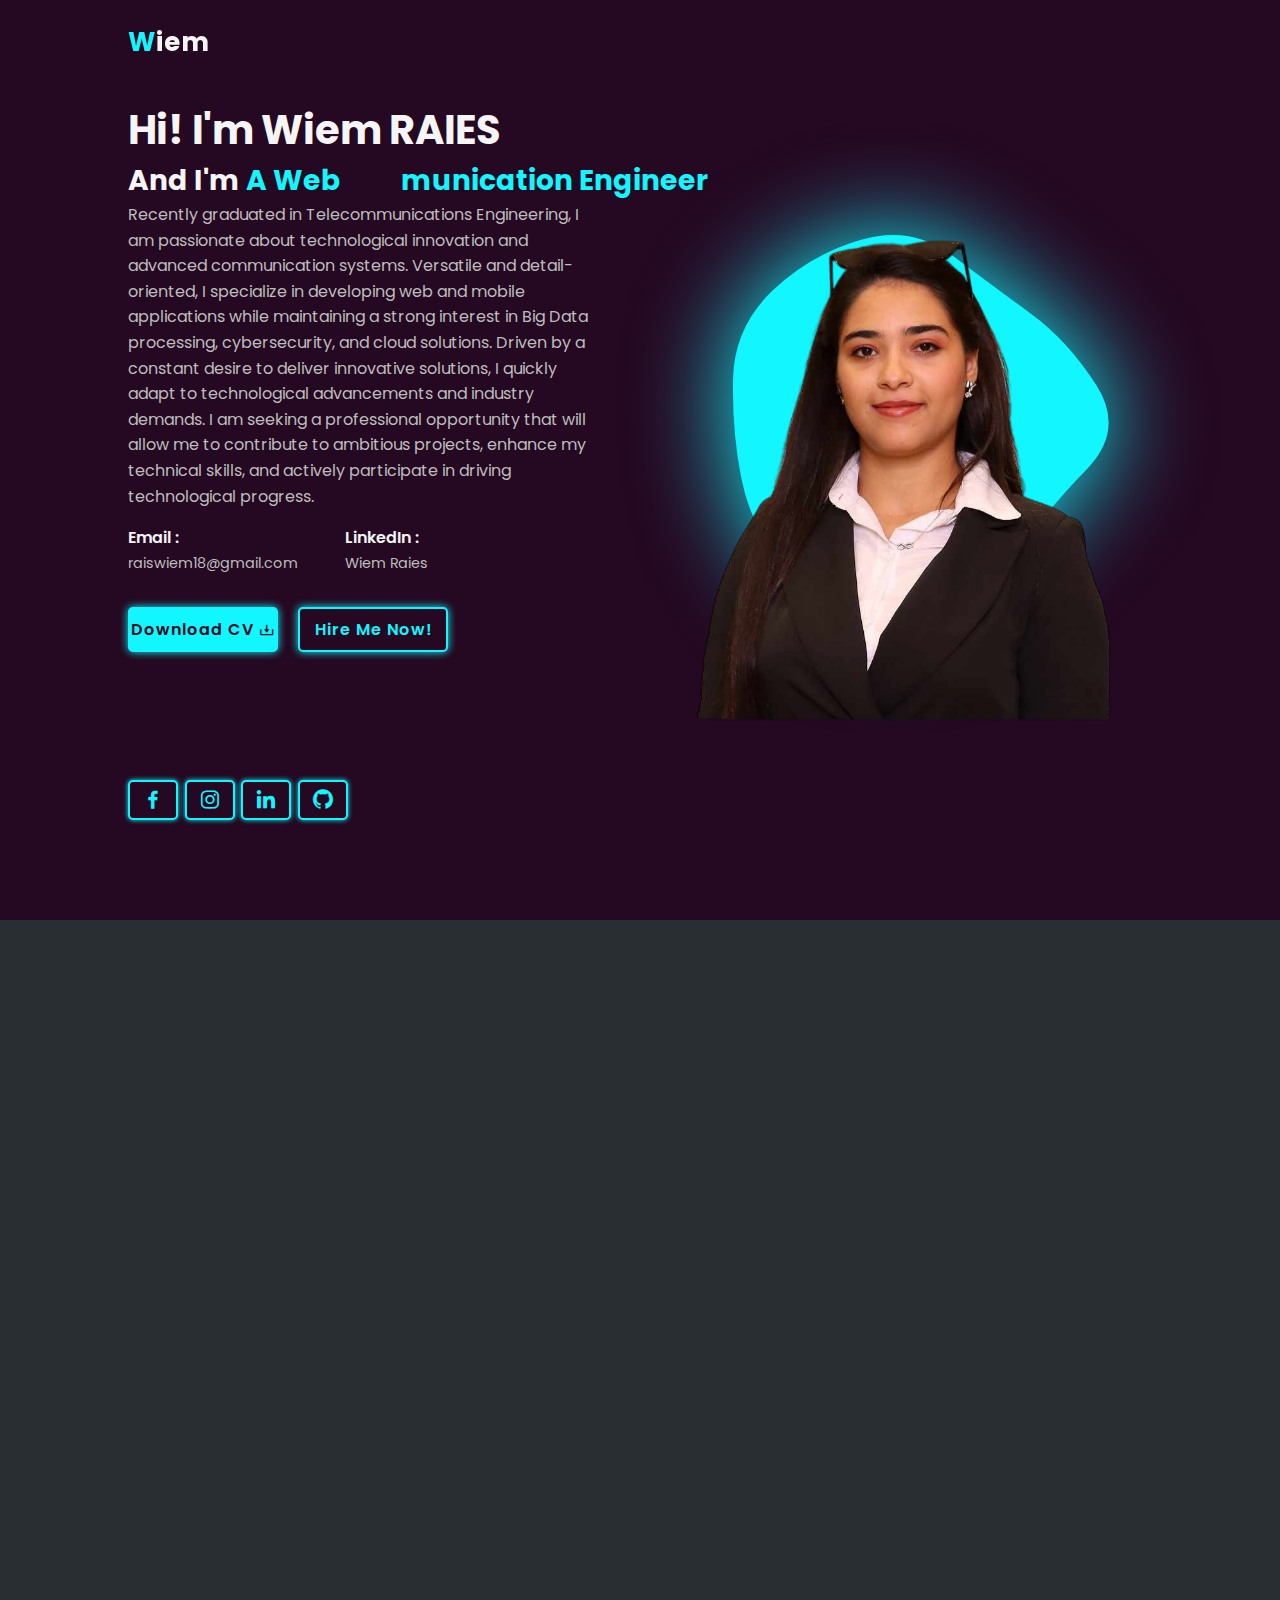
==== index.html @ c6feb65a "first commit" ====
<!DOCTYPE html>
<html lang="en">
  <head>
    <meta charset="UTF-8" />
    <meta http-equiv="X-UA-Compatible" content="IE=edge" />
    <meta name="viewport" content="width=device-width, initial-scale=1.0" />
    <title>Pars Coder || Portfolio Website</title>
    <link rel="stylesheet" href="style.css" />
    <link
      href="https://unpkg.com/boxicons@2.1.4/css/boxicons.min.css"
      rel="stylesheet"
    />
  </head>
  <body>
    <!--header site-->
    <header>
      <div class="logo"><span>W</span>iem</div>
      <ul class="navlist">
        <li><a href="#home" style="--i: 1">Home</a></li>
        <li><a href="#about" style="--i: 2">About Me</a></li>
        <li><a href="#certifications" style="--i: 3">Certifications</a></li>
        <li><a href="#skills" style="--i: 4">Skills</a></li>
        <li><a href="#portfolio" style="--i: 5">Projects</a></li>
        <li><a href="#contact" style="--i: 6">Contact Me</a></li>
      </ul>
      <div id="menu-icon" class="bx bx-menu"></div>
    </header>
    <!--home section ------------------------------------------------------->
    <section id="home" class="home">
      <div class="home-content scroll-scale">
        <h1>Hi! I'm Wiem RAIES</h1>
        <div class="change-text">
          <h3>And I'm</h3>
          <h3>
            <span class="word">A&nbsp Telecommunication &nbsp Engineer</span>
            <span class="word">A&nbsp Web &nbsp Developper</span>
            <span class="word">An&nbsp Android &nbsp Developper</span>
            <span class="word">A &nbspNetwork &nbsp Engineer</span>
          </h3>
        </div>
        <p>
          Recently graduated in Telecommunications Engineering, I am passionate
          about technological innovation and advanced communication systems.
          Versatile and detail-oriented, I specialize in developing web and
          mobile applications while maintaining a strong interest in Big Data
          processing, cybersecurity, and cloud solutions. Driven by a constant
          desire to deliver innovative solutions, I quickly adapt to
          technological advancements and industry demands. I am seeking a
          professional opportunity that will allow me to contribute to ambitious
          projects, enhance my technical skills, and actively participate in
          driving technological progress.
        </p>
        <div class="info-box">
          <div class="email-info">
            <h5>Email :</h5>
            <span>raiswiem18@gmail.com</span>
          </div>
          <div class="linkedin-info">
            <h5>LinkedIn :</h5>
            <span
              ><a
                href="https://www.linkedin.com/in/wiem-raies-06b662262/"
                target="_blank"
                >Wiem Raies</a
              ></span
            >
          </div>
        </div>
        <div class="btn-box">
          <a href="img/resume.pdf" target="_blank" class="btn">Download CV&nbsp;<i class='bx bx-download'></i></a>
          <a href="mailto:raiswiem18@gmail.com" class="btn">Hire Me Now!</a>
        </div>

        <div class="social-icons">
          <a href="https://www.facebook.com/wafa.raies.5" target="_blank"><i class="bx bxl-facebook"></i></a>
          <a href="https://www.instagram.com/wiem_raies/" target="_blank"><i class="bx bxl-instagram"></i></a>
          <a href="https://www.linkedin.com/in/wiem-raies-06b662262/" target="_blank"><i class="bx bxl-linkedin"></i
          ></a>
          <a href="https://github.com/wiemraies" target="_blank" title="Visitez mon GitHub">
            <i class="bx bxl-github"></i>
          </a>
          
        </div>
      </div>
      <div class="home-image scroll-scale">
        <div class="img-box">
          <img src="img/wiem2.png" alt="" />
        </div>
        <div class="liquid-shape">
          <svg
            viewBox="0 0 500 500"
            xmlns="http://www.w3.org/2000/svg"
            xmlns:xlink="http://www.w3.org/1999/xlink"
            width="100%"
            id="blobSvg"
          >
            <path fill="#12f7ff">
              <animate
                attributeName="d"
                dur="20000ms"
                repeatCount="indefinite"
                values="M428,289.5Q388,329,363,365.5Q338,402,294,429Q250,456,197,444.5Q144,433,116,388.5Q88,344,77,297Q66,250,64.5,196Q63,142,103,103.5Q143,65,196.5,44Q250,23,294,60Q338,97,379.5,124Q421,151,444.5,200.5Q468,250,428,289.5Z;

                         M441.5,294Q402,338,375,378.5Q348,419,299,436.5Q250,454,197,444Q144,434,105,395Q66,356,60,303Q54,250,61.5,197.5Q69,145,108,108.5Q147,72,198.5,70Q250,68,290,89.5Q330,111,360.5,140Q391,169,436,209.5Q481,250,441.5,294Z;

                         M424.5,302Q430,354,393.5,394.5Q357,435,303.5,434.5Q250,434,207.5,415.5Q165,397,119,374.5Q73,352,40.5,301Q8,250,28.5,192Q49,134,104,113.5Q159,93,204.5,94Q250,95,294.5,95.5Q339,96,401.5,111.5Q464,127,441.5,188.5Q419,250,424.5,302Z;

                         M460.5,312Q465,374,398.5,383Q332,392,291,405.5Q250,419,192,435Q134,451,108,399Q82,347,66,298.5Q50,250,47,190.5Q44,131,95.5,101Q147,71,198.5,42Q250,13,295,53.5Q340,94,376.5,125Q413,156,434.5,203Q456,250,460.5,312Z;

                         M447,300Q423,350,385.5,385Q348,420,299,455.5Q250,491,201,455.5Q152,420,113,385.5Q74,351,51.5,300.5Q29,250,56,201.5Q83,153,129,136.5Q175,120,212.5,104Q250,88,306,72Q362,56,389.5,104.5Q417,153,444,201.5Q471,250,447,300Z;

                         M447,300Q423,350,396,403Q369,456,309.5,473Q250,490,198,459.5Q146,429,116,386.5Q86,344,69.5,297Q53,250,47.5,190Q42,130,98,107Q154,84,202,76Q250,68,303,67.5Q356,67,376,116.5Q396,166,433.5,208Q471,250,447,300Z;

                         M434.5,292Q396,334,375,382.5Q354,431,302,444.5Q250,458,188.5,460.5Q127,463,117,397.5Q107,332,83,291Q59,250,88.5,212Q118,174,144.5,144Q171,114,210.5,101.5Q250,89,309,67.5Q368,46,413.5,87.5Q459,129,466,189.5Q473,250,434.5,292Z;

                         M464,306Q444,362,396,390.5Q348,419,299,417Q250,415,189.5,437.5Q129,460,86.5,414.5Q44,369,65,309.5Q86,250,83,201Q80,152,121.5,125.5Q163,99,206.5,95.5Q250,92,301,82.5Q352,73,404,102Q456,131,470,190.5Q484,250,464,306Z;
 

                         M428,289.5Q388,329,363,365.5Q338,402,294,429Q250,456,197,444.5Q144,433,116,388.5Q88,344,77,297Q66,250,64.5,196Q63,142,103,103.5Q143,65,196.5,44Q250,23,294,60Q338,97,379.5,124Q421,151,444.5,200.5Q468,250,428,289.5Z;
                        "
              ></animate>
            </path>
          </svg>
        </div>

        <div class="liquid-shape">
          <svg
            viewBox="0 0 500 500"
            xmlns="http://www.w3.org/2000/svg"
            xmlns:xlink="http://www.w3.org/1999/xlink"
            width="100%"
            id="blobSvg"
          >
            <path fill="#12f7ff">
              <animate
                attributeName="d"
                dur="20000ms"
                repeatCount="indefinite"
                values="M428,289.5Q388,329,363,365.5Q338,402,294,429Q250,456,197,444.5Q144,433,116,388.5Q88,344,77,297Q66,250,64.5,196Q63,142,103,103.5Q143,65,196.5,44Q250,23,294,60Q338,97,379.5,124Q421,151,444.5,200.5Q468,250,428,289.5Z;

                         M441.5,294Q402,338,375,378.5Q348,419,299,436.5Q250,454,197,444Q144,434,105,395Q66,356,60,303Q54,250,61.5,197.5Q69,145,108,108.5Q147,72,198.5,70Q250,68,290,89.5Q330,111,360.5,140Q391,169,436,209.5Q481,250,441.5,294Z;

                         M424.5,302Q430,354,393.5,394.5Q357,435,303.5,434.5Q250,434,207.5,415.5Q165,397,119,374.5Q73,352,40.5,301Q8,250,28.5,192Q49,134,104,113.5Q159,93,204.5,94Q250,95,294.5,95.5Q339,96,401.5,111.5Q464,127,441.5,188.5Q419,250,424.5,302Z;

                         M460.5,312Q465,374,398.5,383Q332,392,291,405.5Q250,419,192,435Q134,451,108,399Q82,347,66,298.5Q50,250,47,190.5Q44,131,95.5,101Q147,71,198.5,42Q250,13,295,53.5Q340,94,376.5,125Q413,156,434.5,203Q456,250,460.5,312Z;

                         M447,300Q423,350,385.5,385Q348,420,299,455.5Q250,491,201,455.5Q152,420,113,385.5Q74,351,51.5,300.5Q29,250,56,201.5Q83,153,129,136.5Q175,120,212.5,104Q250,88,306,72Q362,56,389.5,104.5Q417,153,444,201.5Q471,250,447,300Z;

                         M447,300Q423,350,396,403Q369,456,309.5,473Q250,490,198,459.5Q146,429,116,386.5Q86,344,69.5,297Q53,250,47.5,190Q42,130,98,107Q154,84,202,76Q250,68,303,67.5Q356,67,376,116.5Q396,166,433.5,208Q471,250,447,300Z;

                         M434.5,292Q396,334,375,382.5Q354,431,302,444.5Q250,458,188.5,460.5Q127,463,117,397.5Q107,332,83,291Q59,250,88.5,212Q118,174,144.5,144Q171,114,210.5,101.5Q250,89,309,67.5Q368,46,413.5,87.5Q459,129,466,189.5Q473,250,434.5,292Z;

                         M464,306Q444,362,396,390.5Q348,419,299,417Q250,415,189.5,437.5Q129,460,86.5,414.5Q44,369,65,309.5Q86,250,83,201Q80,152,121.5,125.5Q163,99,206.5,95.5Q250,92,301,82.5Q352,73,404,102Q456,131,470,190.5Q484,250,464,306Z;
 

                         M428,289.5Q388,329,363,365.5Q338,402,294,429Q250,456,197,444.5Q144,433,116,388.5Q88,344,77,297Q66,250,64.5,196Q63,142,103,103.5Q143,65,196.5,44Q250,23,294,60Q338,97,379.5,124Q421,151,444.5,200.5Q468,250,428,289.5Z;
                        "
              ></animate>
            </path>
          </svg>
        </div>
      </div>
    </section>

    <!--about me section --------------------------------------------------------------------------------------------------------------------------------------------------------->
    <section id="about" class="about">
      <div class="img-about scroll-scale">
        <img src="img/wiwi1.png" />
        <div class="info-about1">
          <span>5</span>
          <p>Years of Education</p>
        </div>
        <div class="info-about2">
          <span>4</span>
          <p>Project Complete</p>
        </div>
        <div class="info-about3">
          <span>4</span>
          <p>Internships</p>
        </div>
      </div>
      <div class="about-content scroll-scale">
        <span>Let me introduce myself</span>
        <h2>About Me</h2>
        <h3>A Story Of Good</h3>
        <p>
            I graduated with the highest honors, a reflection of my unwavering commitment, resilience, and determination to overcome challenges. Every obstacle along the way has been an opportunity to grow stronger and push beyond my limits. I firmly believe that failures are not the end but the beginning of success—each failure teaches me something valuable and paves the way forward. Inspired by Soichiro Honda’s philosophy, I embrace setbacks as stepping stones to greater achievements, knowing that learning to fail is an essential part of learning to succeed.

            For me, nothing is impossible. With effort, focus, and perseverance, any challenge can be overcome. I approach every situation with a mindset of continuous learning, never settling for "I don't know" or "I can't." Instead, I seize every opportunity to master new tools and technologies, turning hard work into meaningful progress. Success, to me, is the result of unwavering dedication and the courage to keep moving forward.
        </p>
       
      </div>
    </section>
    <!--services section--------------------------------------------------------------------------------------------------------------------------------------------------------->
        <section id="certifications" class="services">
          <div class="main-text scroll-scale">
              <span>What I Have Earned</span>
              <h2>My Certifications</h2>
          </div>
          <div class="section-services scroll-bottom">
              <!-- Badge 1 -->
              <div class="service-box">
                <h3>Azure Fundamentals Certification</h3>
                <div data-iframe-width="150" data-iframe-height="270" data-share-badge-id="22de9ac3-10bc-4578-92ba-cdc9b7814b3c" data-share-badge-host="https://www.credly.com"></div>
                <div class="btn-box service-btn">
                  <a href="https://www.credly.com/badges/22de9ac3-10bc-4578-92ba-cdc9b7814b3c" target="_blank" class="btn">View Badge</a>
                </div>
              </div>
            
              <!-- Badge 2 -->
              <div class="service-box">
                <h3>Azure AI Fundamentals Certification </h3>
                <div data-iframe-width="150" data-iframe-height="270" data-share-badge-id="ca63d900-40e5-4c49-856b-96e737a09b0c" data-share-badge-host="https://www.credly.com"></div>
                <div class="btn-box service-btn">
                  <a href="https://www.credly.com/badges/ca63d900-40e5-4c49-856b-96e737a09b0c" target="_blank" class="btn">View Badge</a>
                </div>
              </div>
            
              <!-- Badge 3 -->
              <div class="service-box">
                <h3>Azure Data Fundamentals Certification</h3>
                <div data-iframe-width="150" data-iframe-height="270" data-share-badge-id="55c4f37c-9c66-4fa6-a937-0f17bbb0f55c" data-share-badge-host="https://www.credly.com"></div>
                <div class="btn-box service-btn">
                  <a href="https://www.credly.com/badges/55c4f37c-9c66-4fa6-a937-0f17bbb0f55c" target="_blank" class="btn">View Badge</a>
                </div>
              </div>
            
              <!-- Badge 4 -->
              <div class="service-box">
                <h3>DevNet Associate Certification</h3>
                <div data-iframe-width="150" data-iframe-height="270" data-share-badge-id="2e9d5932-2f75-4a6f-bd14-d27a5b949b58" data-share-badge-host="https://www.credly.com"></div>
                <div class="btn-box service-btn">
                  <a href="https://www.credly.com/badges/2e9d5932-2f75-4a6f-bd14-d27a5b949b58" target="_blank" class="btn">View Badge</a>
                </div>
              </div>
            
              <!-- Badge 5 -->
              <div class="service-box">
                <h3>CCNA: Introduction To Networks Certification </h3>
                <div data-iframe-width="150" data-iframe-height="270" data-share-badge-id="d628acae-570e-4325-a9f1-e485c5550756" data-share-badge-host="https://www.credly.com"></div>
                <div class="btn-box service-btn">
                  <a href="https://www.credly.com/badges/d628acae-570e-4325-a9f1-e485c5550756" target="_blank" class="btn">View Badge</a>
                </div>
              </div>
            </div>
            <!-- Script for Credly Badges -->
            <script type="text/javascript" async src="//cdn.credly.com/assets/utilities/embed.js"></script>
  
          </div>
      </section>
    




    <!--skill section-------------------------------------------------------------------------------------------------------------------------------------------------------->
    <section id="skills" class="skills">
      <div class="main-text scroll-scale">
        <span>Technical And Professional</span>
        <h2>Skills</h2>
      </div>
      <div class="skill-main">
        <div class="skill-left scroll-scale">
          <h3>Technical Skills</h3>

          <div class="skill-bar">
            <div class="info">
              <p>HTML</p>
              <p>73%</p>
            </div>
            <div class="bar">
              <span class="html"></span>
            </div>
          </div>

          <div class="skill-bar">
            <div class="info">
              <p>CSS</p>
              <p>70%</p>
            </div>
            <div class="bar">
              <span class="css"></span>
            </div>
          </div>

          <div class="skill-bar">
            <div class="info">
              <p>JavaScript</p>
              <p>69%</p>
            </div>
            <div class="bar">
              <span class="javascript"></span>
            </div>
          </div>

          <div class="skill-bar">
            <div class="info">
              <p>PHP</p>
              <p>72%</p>
            </div>
            <div class="bar">
              <span class="php"></span>
            </div>
          </div>

          <div class="skill-bar">
            <div class="info">
              <p>Java</p>
              <p>80%</p>
            </div>
            <div class="bar">
              <span class="java"></span>
            </div>
          </div>

          <div class="skill-bar">
            <div class="info">
              <p>JEE</p>
              <p>60%</p>
            </div>
            <div class="bar">
              <span class="jee"></span>
            </div>
          </div>


          <div class="skill-bar">
            <div class="info">
              <p>Python</p>
              <p>65%</p>
            </div>
            <div class="bar">
              <span class="python"></span>
            </div>
          </div>

          <div class="skill-bar">
            <div class="info">
              <p>Angular</p>
              <p>85%</p>
            </div>
            <div class="bar">
              <span class="angular"></span>
            </div>
          </div>

         

          <div class="skill-bar">
            <div class="info">
              <p>SpringBoot</p>
              <p>66%</p>
            </div>
            <div class="bar">
              <span class="springboot"></span>
            </div>
          </div>

          <div class="skill-bar">
            <div class="info">
              <p>NodeJs</p>
              <p>40%</p>
            </div>
            <div class="bar">
              <span class="nodejs"></span>
            </div>
          </div>

          <div class="skill-bar">
            <div class="info">
              <p>SQL</p>
              <p>90%</p>
            </div>
            <div class="bar">
              <span class="sql"></span>
            </div>
          </div>

          <div class="skill-bar">
            <div class="info">
              <p>UML</p>
              <p>75%</p>
            </div>
            <div class="bar">
              <span class="uml"></span>
            </div>
          </div>

          <div class="skill-bar">
            <div class="info">
              <p>Docker</p>
              <p>45%</p>
            </div>
            <div class="bar">
              <span class="docker"></span>
            </div>
          </div>

          <div class="skill-bar">
            <div class="info">
              <p>Git/Github</p>
              <p>75%</p>
            </div>
            <div class="bar">
              <span class="git"></span>
            </div>
          </div>

          <div class="skill-bar">
            <div class="info">
              <p>Linux</p>
              <p>65%</p>
            </div>
            <div class="bar">
              <span class="linux"></span>
            </div>
          </div>
        </div>

        <div class="skill-right scroll-scale">
          <h3>Professional Skills</h3>
          <div class="professional">
            <div class="box">
              <div class="circle" data-dots="80" data-percent="90"></div>
              <div class="text">
                <big>90%</big>
                <small>Team Work</small>
              </div>
            </div>

            <div class="box">
              <div class="circle" data-dots="80" data-percent="85"></div>
              <div class="text">
                <big>85%</big>
                <small>Creativity</small>
              </div>
            </div>

            <div class="box">
              <div class="circle" data-dots="80" data-percent="80"></div>
              <div class="text">
                <big>80%</big>
                <small>Communication</small>
              </div>
            </div>

            <div class="box">
              <div class="circle" data-dots="80" data-percent="90"></div>
              <div class="text">
                <big>70%</big>
                <small>Project Management</small>
              </div>
            </div>

            <div class="box">
              <div class="circle" data-dots="80" data-percent="80"></div>
              <div class="text">
                <big>85%</big>
                <small>Proactivity</small>
              </div>
            </div>

            <div class="box">
              <div class="circle" data-dots="80" data-percent="80"></div>
              <div class="text">
                <big>90%</big>
                <small>Curiosity</small>
              </div>
            </div>

            <div class="box">
              <div class="circle" data-dots="80" data-percent="80"></div>
              <div class="text">
                <big>70%</big>
                <small>Flexibility</small>
              </div>
            </div>

            <div class="box">
              <div class="circle" data-dots="80" data-percent="80"></div>
              <div class="text">
                <big>80%</big>
                <small>Resilience</small>
              </div>
            </div>
          </div>
        </div>
      </div>
    </section>

    <!--portfolio section---------------------------------------------------------------------------------------------------------------------------------------------->
    <section id="portfolio" class="portfolio">
      <div class="main-text scroll-scale">
        <span>What I Will Do For You</span>
        <h2>Latest projects</h2>
      </div>

      <div class="container">
        <div class="filter-buttons scroll-scale">
          <button class="button" data-filter="all">All</button>
          <button class="button" data-filter=".product">Web App</button>
          <button class="button" data-filter=".inter">Android App</button>
        </div>

        <div class="portfolio-gallery scroll-bottom">
          <div class="port-box mix product">
            <div class="port-image">
              <img src="img/1.jpg" alt="" />
            </div>
            <div class="port-content">
              <h3>Initiation Internship</h3>
              <p>
                My first summer internship focused on learning the basics of the Angular framework.
              </p>
              <a href="#" class="view-video" data-video="img/stagdinitiation.mp4" ><i class="bx bx-link-external"></i></a>
              
            </div>
          </div>

          <div class="port-box mix product">
            <div class="port-image">
              <img src="img/2.jpg" alt="" />
            </div>
            <div class="port-content">
              <h3>End-of-Year Project</h3>
              <p>
                Design and development of an e-learning application using both Angular and SpringBoot frameworks.
              </p>
              <a href="#" class="view-video" data-video="img/e-learning1.mp4" ><i class="bx bx-link-external"></i></a>
            </div>
          </div>

          <div class="port-box mix product">
            <div class="port-image">
              <img src="img/3.jpg" alt="" />
            </div>
            <div class="port-content">
              <h3>Advanced Internship</h3>
              <p>
                Design and development of a stock management application using both Angular and SpringBoot frameworks.
              </p>
              <a href="#" class="view-video" data-video="img/gestion de stock.mp4" ><i class="bx bx-link-external"></i></a>
            </div>
          </div>

          <div class="port-box mix inter">
            <div class="port-image">
              <img src="img/4.jpg" alt="" />
            </div>
            <div class="port-content">
              <h3>Final Project</h3>
              <p>
                Design and development of a centimeter-level GNSS geolocation application for micromobility.
              </p>
              <a href="#" class="view-video" data-video="img/geomicromob.mp4" ><i class="bx bx-link-external"></i></a>
            </div>
          </div>

         <!-- <div class="port-box mix inter">
            <div class="port-image">
              <img src="img/5.jpg" alt="" />
            </div>
            <div class="port-content">
              <h3>Web Design</h3>
              <p>
                Lorem ipsum dolor sit amet consectetur adipisicing elit. Esse,
                architecto labore quisquam eveniet blanditiis accusamus cum
                voluptatum recusandae provident.
              </p>
              <a href="#"><i class="bx bx-link-external"></i></a>
            </div>
          </div>

          <div class="port-box mix web">
            <div class="port-image">
              <img src="img/6.jpg" alt="" />
            </div>
            <div class="port-content">
              <h3>Web Design</h3>
              <p>
                Lorem ipsum dolor sit amet consectetur adipisicing elit. Esse,
                architecto labore quisquam eveniet blanditiis accusamus cum
                voluptatum recusandae provident.
              </p>
              <a href="#"><i class="bx bx-link-external"></i></a>
            </div>
          </div>-->
        </div>
       
      </div>
    </section>
    <!-- Modal for Video Capture -->
<div id="modal" class="modal">
  <div class="modal-content">
    <video id="modal-video" autoplay muted controls>
      <source src="" type="video/mp4">
      Votre navigateur ne supporte pas la lecture vidéo.
    </video>
    <span id="close-modal" class="close">&times;</span>
  </div>
</div>

<!-- Styles for Modal -->
<style>
  .modal {
    display: none;
    position: fixed;
    z-index: 1;
    left: 0;
    top: 0;
    width: 100%;
    height: 100%;
    background-color: rgba(0, 0, 0, 0.6);
    justify-content: center;
    align-items: center;
  }

  .modal-content {
    background-color: black;
    padding: 20px;
    border-radius: 8px;
    text-align: center;
    position: relative;
    max-width: 90%;
  }

  #modal-video {
    max-width: 100%;
    max-height: 80vh;
  }

  .close {
    position: absolute;
    top: 10px;
    right: 10px;
    font-size: 24px;
    cursor: pointer;
  }
</style>

<!-- JavaScript for Modal Interaction -->
<script>
  const videoLinks = document.querySelectorAll('.view-video');
  const modal = document.getElementById('modal');
  const modalVideo = document.getElementById('modal-video');
  const closeModal = document.getElementById('close-modal');

  videoLinks.forEach(link => {
    link.addEventListener('click', function (e) {
      e.preventDefault();
      const videoUrl = this.dataset.video;
      modalVideo.src = videoUrl;
      modal.style.display = 'flex';
    });
  });

  closeModal.addEventListener('click', function () {
    modal.style.display = 'none';
    modalVideo.pause(); // Pause video when modal closes
    modalVideo.src = ''; // Reset video source
  });

  window.addEventListener('click', function (e) {
    if (e.target === modal) {
      modal.style.display = 'none';
      modalVideo.pause();
      modalVideo.src = '';
    }
  });
</script>

    <!--contact section---------------------------------------------------------------------------------------------------------------------------------------------->
    <section id="contact" class="contact">
      <div class="main-text scroll-scale">
        <span>Ask Me Question</span>
        <h2>Contact Me</h2>
        <form id="contact-form" action="https://formsubmit.co/raiswiem18@gmail.com" method="POST">
          <input type="hidden" name="_next" value="https://wiemraies.github.io/thank_you.html">
          <input type="text" name="name" placeholder="Your Name" required />
          <input type="email" name="email" placeholder="Your Email" required />
          <textarea name="message" cols="30" rows="10" placeholder="Your Message" required></textarea>
          <div class="btn-box formBtn">
            <button type="submit" class="btn">Send Message</button>
          </div>
        </form>
      </div>
    </section>
    <!--footer website-------------------------------------------------------------------------------------------------------------------------------------------->
    <footer>
      <p class="scroll-scale">
        Copyright &copy; 2025 by Wiem Raies || All Right Reserved.
      </p>
      <a href="#home"><i class="bx bx-up-arrow-alt"></i></a>
    </footer>

    <script src="mixitup.min.js"></script>
    <script src="script.js"></script>
  </body>
</html>
---- style.css ----
@import url("https://fonts.googleapis.com/css2?family=Poppins:wght@100;200;300;400;500;600;700;800;900&display=swap");
* {
  padding: 0;
  margin: 0;
  box-sizing: border-box;
  list-style: none;
  scroll-behavior: smooth;
  text-decoration: none;
}
:root {
  --text-color: #f5f5f5;
  --hover-color: #12f7ff;
  --bg-color: #250821;
  --secon-bg-color: #292e33;
  --big-font: 2.5rem;
  --norma-font: 2rem;
  --normal-font: 1rem;
  --neon-box-shadow: 0 0 0.5rem #12f7ff;
  --h2-font: 3rem;
  --font-neon-text-shadow: 0 0 10px rgba(18, 247, 255, 0.3),
    0 0 20px rgba(18, 247, 255, 0.3), 0 0 30px rgba(18, 247, 255, 0.3),
    0 0 40px rgba(18, 247, 255, 0.3), 0 0 70px rgba(18, 247, 255, 0.3),
    0 0 80px rgba(18, 247, 255, 0.3), 0 0 100px rgba(18, 247, 255, 0.3),
    0 0 150px rgba(18, 247, 255, 0.3);
}
::-webkit-scrollbar {
  height: 0;
  width: 0.5rem;
}
::-webkit-scrollbar-track {
  background: var(--secon-bg-color);
}
::-webkit-scrollbar-thumb {
  background: var(--hover-color);
  border-radius: 5rem;
}

body {
  font-family: "Poppins", sans-serif;
  background-color: var(--bg-color);
  color: var(--text-color);
}
header {
  position: fixed;
  top: 0;
  left: 0;
  z-index: 1000;
  border-bottom: 1px solid transparent;
  display: flex;
  align-items: center;
  justify-content: space-between;
  width: 100%;
  padding: 20px 10%;
}

header.sticky {
  background: var(--bg-color);
  border-bottom: 1px solid var(--secon-bg-color);
  padding: 12px 10%;
}

.logo {
  font-size: 26px;
  font-weight: 700;
  letter-spacing: 1px;
}
span {
  color: var(--hover-color);
}
.navlist {
  display: flex;
}
.navlist a {
  display: inline-block;
  color: var(--text-color);
  font-weight: 500;
  padding: 10px 20px;
  animation: slideAnimation 1s ease forwards;
  animation-delay: calc(.3s * var(--i));
  opacity: 0;
}
.navlist a:hover {
  color: var(--hover-color);
  text-shadow: 0 0 10px rgba(18, 247, 255, 0.6),
    0 0 20px rgba(18, 247, 255, 0.6), 0 0 30px rgba(18, 247, 255, 0.6),
    0 0 40px rgba(18, 247, 255, 0.6), 0 0 70px rgba(18, 247, 255, 0.6),
    0 0 80px rgba(18, 247, 255, 0.6), 0 0 100px rgba(18, 247, 255, 0.6),
    0 0 150px rgba(18, 247, 255, 0.6);
}
.navlist a.active {
  color: var(--hover-color);
}

#menu-icon {
  font-size: 1.8rem;
  z-index: 10001;
  cursor: pointer;
  margin-left: 25px;
  background: var(--hover-color);
  border-radius: 3px;
  color: var(--secon-bg-color);
  display: none;
}
section {
  padding: 100px 10%;
}
.home {
  min-height: 100vh;
  height: 100%;
  display: grid;
  grid-template-columns: repeat(2, 1fr);
  align-items: center;
  grid-gap: 4em;
}
.home-content {
  max-width: 600px;
}
.home-content h1 {
  font-size: var(--big-font);
  font-weight: 700;
}
.change-text {
  font-size: 1.5rem;
  font-weight: 600;
}
.change-text h3 {
  display: inline-flex;
  margin: 0;
  vertical-align: top;
}
.change-text h3 .word {
  position: absolute;
  display: flex;
  opacity: 0;
}
.change-text h3 .word .letter {
  transform-origin: center center 25px;
}
.change-text h3 .word .letter.out {
  transform: rotateX(90deg);
  transition: 0.32s cubic-bezier(0.6, 0, 0.7, 0.2);
}
.change-text h3 .word .letter.in {
  transition: 0.38s ease;
}
.change-text h3 .word .letter.behind {
  transform: rotateX(-90deg);
}
.home-content p {
  color: #bdbdbd;
  line-height: 1.6;
}
.info-box {
  display: inline-flex;
  justify-content: space-between;
  align-items: center;
  width: 300px;
  margin: 1rem 0 2rem;
}
.info-box h5 {
  font-weight: 600;
  color: var(--text-color);
  font-size: 1rem;
}
.info-box span {
  font-size: 0.9rem;
  color: #bdbdbd;
}
.info-box span a {
  color: #bdbdbd;
}
.btn-box {
  display: flex;
  justify-content: space-between;
  width: 320px;
  height: 45px;
}
.btn-box .btn {
  display: inline-flex;
  justify-content: center;
  align-items: center;
  width: 150px;
  height: 100%;
  background: var(--hover-color);
  color: var(--bg-color);
  font-size: 1rem;
  letter-spacing: 1px;
  font-weight: 600;
  transition: 0.6s;
  box-shadow: var(--neon-box-shadow);
  border-radius: 5px;
  position: relative;
  overflow: hidden;
  z-index: 1;
  border: 2px solid var(--hover-color);
}
.btn:hover {
  color: var(--hover-color);
}
.btn::before {
  content: "";
  position: absolute;
  top: 0;
  left: 0;
  background: var(--bg-color);
  width: 0;
  height: 100%;
  z-index: -1;
  transition: 0.4s;
}
.btn:hover::before {
  width: 100%;
}
.btn:nth-child(2) {
  background: var(--bg-color);
  color: var(--hover-color);
}
.btn:nth-child(2):hover {
  color: var(--bg-color);
}
.btn:nth-child(2)::before {
  background: var(--hover-color);
}
.social-icons {
  margin-top: 8rem;
  display: flex;
  justify-content: space-between;
  width: 220px;
  height: 40px;
}
.social-icons a {
  display: inline-flex;
  width: 50px;
  height: 100%;
  justify-content: center;
  align-items: center;
  background: var(--bg-color);
  color: var(--hover-color);
  border: 2px solid var(--hover-color);
  transition: 0.6s;
  box-shadow: 0 0 0.3rem;
  border-radius: 5px;
  position: relative;
  z-index: 1;
  overflow: hidden;
}
.social-icons a i {
  font-size: 1.5rem;
}
.social-icons a:hover {
  color: var(--bg-color);
}
.social-icons a::before {
  content: "";
  position: absolute;
  left: 0;
  top: 0;
  width: 0;
  height: 100%;
  background: var(--hover-color);
  transition: 0.6s;
  z-index: -1;
}
.social-icons a:hover::before {
  width: 100%;
}
.home-image {
  position: relative;
}
.img-box {
  text-align: center;
}
.img-box img {
  width: 100%;
  max-width: 450px;
  height: auto;
}
.liquid-shape {
  position: absolute;
  width: 100%;
  height: 100%;
  z-index: -1;
  top: 0%;
}
.liquid-shape:nth-child(2) {
  filter: blur(50px);
}
/*About Section css-------------------------------------------------------------*/
.about {
  display: flex;
  justify-content: center;
  align-items: center;
  grid-gap: 2em;
  background: var(--secon-bg-color);
}
.about .img-about {
  text-align: center;
  position: relative;
}
.about .img-about img {
  max-width: 600px;
  height: auto;
}
.about-content span {
  color: #fdfdfd;
  font-size: 0.8rem;
  font-weight: 200;
  letter-spacing: 2px;
  text-transform: uppercase;
}
.about-content h2 {
  color: var(--hover-color);
  font-weight: 700;
  font-size: var(--norma-font);
}
.about-content h3 {
  font-weight: 600;
  font-size: 1.5rem;
  margin-bottom: 0.2rem;
}
.about-content p {
  color: #fdfdfd;
  font-weight: 300;
  margin-bottom: 1.5rem;
}
.info-about1,
.info-about2,
.info-about3 {
  background: var(--bg-color);
  font-size: 0.5rem;
  position: absolute;
  padding: 10px;
  width: 90px;
  height: 90px;
  border-radius: 69% 31% 66% 34% / 21% 30% 70% 79%;
  display: block;
  box-shadow: var(--neon-box-shadow);
  border: 1px solid var(--hover-color);
  outline: 2px solid var(--bg-color);
  z-index: 100;
  animation: morph 6s linear infinite;
}
.info-about1 {
  left: 5%;
  top: 34%;
}
.info-about2 {
  left: 66%;
  top: 15%;
}
.info-about3 {
  left: 61%;
  top: 70%;
}
.img-about span {
  color: var(--hover-color);
  font-size: 1rem;
  font-weight: 600;
}
/* Services Section CSS */
.main-text {
  width: 100%;
  text-align: center;
  margin-bottom: 2rem;
  color: var(--hover-color);
}

.main-text h2 {
  font-weight: 700;
  font-size: var(--norma-font);
}

.main-text span {
  color: #fdfdfd;
  font-size: 0.8rem;
  font-weight: 200;
  letter-spacing: 2px;
  text-transform: uppercase;
}

.section-services {
  display: grid;
  grid-template-columns: repeat(3, 1fr); /* Trois colonnes égales */
  gap: 2rem;
  max-width: 1200px;
  margin: 3rem auto; /* Centrer horizontalement et ajouter un espace au-dessus */
}

/* Gérer les cartes de la section */
.section-services .service-box {
  padding: 2rem 1rem;
  text-align: center;
  background: var(--secon-bg-color);
  transition: transform 0.4s;
  border-radius: 10px;
  display: flex;
  flex-direction: column;
  align-items: center; /* Centre les badges horizontalement */
  justify-content: space-between;
}

.service-btn {
  width: auto;
  justify-content: center;
}

.service-box:hover {
  transform: translateY(-0.7rem);
}

.service-icon {
  border: 2px solid var(--hover-color);
  padding: 2rem;
  background: var(--bg-color);
  display: flex;
  align-items: center;
  font-size: 3rem;
  border-radius: 50%;
  color: var(--hover-color);
  box-shadow: var(--neon-box-shadow);
  outline: 3px solid var(--bg-color);
}

.service-box h3 {
  margin-top: 10px;
  font-size: 1.5rem;
}

.service-box p {
  margin: 0.5rem 0 1.5rem 0;
  font-weight: 300;
  letter-spacing: 1px;
  color: #bdbdbd;
  line-height: 1.6;
}

/* Centrer les badges eux-mêmes dans chaque carte */
[data-share-badge-id] {
  margin: 1rem auto;
  display: block;
}

/* Spécifique aux deux cartes de la deuxième ligne */
.section-services .service-box:nth-child(4),
.section-services .service-box:nth-child(5) {
  grid-column: span 1; /* Chaque carte occupe une colonne */
}

/* Centrer les deux dernières cartes sur la deuxième ligne */
.section-services .service-box:nth-child(4),
.section-services .service-box:nth-child(5) {
  grid-column: span 1;
  justify-self: center; /* Centrer les deux cartes */
}

/* Réduire la taille du grid pour s'assurer que les deux derniers éléments sont centrés */
.section-services .service-box:nth-child(4) {
  margin-left: auto;
}

.section-services .service-box:nth-child(5) {
  margin-right: auto;
}
/* Modifier la grille pour la deuxième ligne */
.section-services {
  display: grid;
  grid-template-columns: 1fr 1fr 1fr; /* Trois colonnes égales */
  gap: 2rem;
  max-width: 1200px;
  margin: 3rem auto;
}

/* Positionner la 4ème carte sur la première colonne */
.section-services .service-box:nth-child(4) {
  grid-column: 1; /* 4ème carte dans la 1ère colonne */
  grid-row: 2; /* 4ème carte sur la 2ème ligne */
}

/* Positionner la 5ème carte sur la troisième colonne */
.section-services .service-box:nth-child(5) {
  grid-column: 3; /* 5ème carte dans la 3ème colonne */
  grid-row: 2; /* 5ème carte sur la 2ème ligne */
}









/*Skills Section css-------------------------------------------------------------*/
.skills {
  background: var(--secon-bg-color);
}
.skill-main {
  width: 100%;
  display: grid;
  grid-template-columns: repeat(2, 1fr);
  grid-row-gap: 30px;
  grid-column-gap: 50px;
}
.skill-bar {
  margin-bottom: 2.3rem;
}
.skill-main {
  margin-bottom: 2rem;
  font-size: var(--normal-font);
  text-align: center;
}
.skill-left .skill-bar .info {
  display: flex;
  justify-content: space-between;
  align-items: center;
  padding: 0 10px;
}
.skill-left .skill-bar .bar {
  width: 100%;
  height: 10px;
  background-color: var(--bg-color);
  border-radius: 25px;
  margin-top: 10px;
  position: relative;
}
.skill-bar .bar span {
  width: 50%;
  height: 100%;
  position: absolute;
  left: 0;
  background: var(--hover-color);
  border-radius: 25px;
  box-shadow: var(--neon-box-shadow);
}
.skill-bar .bar .html {
  width: 73%;
  animation: html 2s;
}
.skill-bar .bar .css {
  width: 70%;
  animation: css 3s;
}
.skill-bar .bar .javascript {
  width: 69%;
  animation: javascript 4s;
}
.skill-bar .bar .php {
  width: 72%;
  animation: php 5s;
}
.skill-bar .bar .java {
  width: 80%;
  animation: java 6s;
}
.skill-bar .bar .jee {
  width: 60%;
  animation: css 3s;
}
.skill-bar .bar .python {
  width: 65%;
  animation: css 3s;
}

.skill-bar .bar .angular {
  width: 85%;
  animation: angular 7s;
}
.skill-bar .bar .springboot {
  width: 66%;
  animation: springboot 8s;
}
.skill-bar .bar .nodejs {
  width: 40%;
  animation: css 3s;
}
.skill-bar .bar .sql {
  width: 90%;
  animation: css 3s;
}
.skill-bar .bar .uml {
  width: 75%;
  animation: css 3s;
}
.skill-bar .bar .docker {
  width: 45%;
  animation: css 3s;
}
.skill-bar .bar .git {
  width: 75%;
  animation: css 3s;
}
.skill-bar .bar .linux {
  width: 65%;
  animation: css 3s;
}
/*skill right*/
.professional {
  display: grid;
  grid-template-columns: 1fr 1fr;
}

.box {
  position: relative;
  margin: 10px 0;
  flex: 1 1 15rem;
  margin-top: 30%;
}
.box .text {
  text-align: center;
  color: #fff;
  font-size: 1rem;
}
.box .text big {
  font: 400;
  letter-spacing: 1px;
  position: absolute;
  top: 40%;
  left: 50%;
  transform: translate(-50%, -50%);
}
.box .text small {
  display: block;
  font-weight: 600;
}
.circle {
  width: 100%;
  height: 120px;
  display: flex;
  justify-content: center;
  align-items: center;
}
.circle .points {
  width: 2px;
  height: 10px;
  background-color: var(--bg-color);
  position: absolute;
  border-radius: 3px;
  transform: rotate(calc(var(--i) * var(--rot))) translateY(-45px);
}
.points.marked {
  animation: glow 0.04s linear forwards;
  animation-delay: calc(var(--i) * 0.05s);
}




/*portfolio section css--------------------------------------------------------*/
.filter-buttons {
  margin: 2rem;
  text-align: center;
}
.filter-buttons .button {
  background: none;
  outline: none;
  border: none;
  cursor: pointer;
  font-size: 0.85rem;
  font-weight: 600;
  letter-spacing: 0.4px;
  margin-left: 1.3rem;
  color: var(--text-color);
}
.filter-buttons .button:hover {
  color: var(--hover-color);
}
.portfolio-gallery {
  display: grid;
  grid-template-columns: repeat(auto-fill, minmax(290px, 1fr));
  gap: 2rem;
}
.port-box {
  position: relative;
  border-radius: 15px;
  overflow: hidden;
  background: #292e33;
  display: flex;
  grid-template-rows: 1fr auto;
  align-items: center;
  border: 2px solid var(--hover-color);
  box-shadow: var(--neon-box-shadow);
}
.port-image {
  display: flex;
  align-items: center;
  justify-content: center;
  height: 100%;
  width: 100%;
}

.port-image img {
  width: 100%;
  opacity: 0.5s;
  height: 100%;
  transition: 0.5s;
}
.port-content {
  position: absolute;
  bottom: 0;
  left: 0;
  width: 100%;
  height: 100%;
  opacity: 0;
  background: linear-gradient(rgba(0, 0, 0, 0.2), #12f7ff);
  display: flex;
  align-items: center;
  justify-content: center;
  flex-direction: column;
  text-align: center;
  transition: 0.5s;
  padding: 0 2rem;
}
.port-box:hover .port-content {
  opacity: 1;
}

.port-box:hover .port-image img {
  transform: scale(1.1);
}

.port-content h3 {
  font-size: 1.5rem;
  font-weight: 600;
}
.port-content p {
  font-size: 0.8rem;
  margin: 5px 0 15px 0;
}
.port-content a {
  background: #fff;
  border-radius: 50%;
  display: inline-flex;
  justify-content: center;
  align-items: center;
  width: 50px;
  height: 50px;
  border: 1px solid var(--hover-color);
  outline: 2px solid #fff;
}
.port-content a i {
  font-size: 1.3rem;
  color: var(--secon-bg-color);
}



/*Contact section css-----------------------------------------------*/
.contact {
  background: var(--secon-bg-color);
  width: 100%;
}
.contact form {
  text-align: center;
  max-width: 50rem;
  margin: 1rem auto;
  margin-bottom: 3rem;
}
.contact form input,
.contact form textarea {
  width: 100%;
  color: var(--text-color);
  background: var(--bg-color);
  margin-bottom: 0.8rem;
  border: none;
  border-radius: 5px;
  padding: 0.7rem;
}
.contact form textarea {
  resize: none;
}
.formBtn {
  display: flex;
  justify-content: center;
  width: 100%;
}
.formBtn .btn {
  cursor: pointer;
  font-size: 1rem;
}
/*footer css--------------------------------------------------------*/
footer {
  padding: 1.5rem 10%;
  display: flex;
  align-items: center;
  justify-content: space-between;
}
footer p {
  color: #bdbdbd;
}
footer a {
  display: inline-flex;
  justify-content: center;
  color: var(--text-color);
  background: var(--hover-color);
  padding: 0.6rem;
  border-radius: 5px;
}
footer a i {
  font-size: 1rem;
  color: var(--secon-bg-color);
}
/*paralax--------------------------------------------------------*/
.scroll-scale{
  opacity: 0;
  transform: scale(.9);
  transition: all 2s;
}
.scroll-bottom{
  opacity: 0;
  transform: translateY(300px);
  transition: 3s;
}
.scroll-top{
  opacity: 0;
  transform: translateY(-300px);
  transition: 3s;
}
.show-items{
  opacity: 1;
  transform: translateX(0);
}









/*keyframes--------------------------------------------------------*/
@keyframes morph {
  0%,
  100% {
    border-radius: 40% 60% 70% 30% / 40% 40% 60% 50%;
  }
  30% {
    border-radius: 70% 30% 50% 50% / 30% 30% 70% 70%;
  }
  60% {
    border-radius: 100% 60% 60% 100% / 100% 100% 60% 60%;
  }
  80% {
    border-radius: 69% 31% 66% 34% / 21% 30% 70% 79%;
  }
}

@keyframes html {
  0% {
    width: 0%;
  }
  100% {
    width: 73%;
  }
}

@keyframes css {
  0% {
    width: 0%;
  }
  100% {
    width: 70%;
  }
}

@keyframes javascript {
  0% {
    width: 0%;
  }
  100% {
    width: 69%;
  }
}

@keyframes php {
  0% {
    width: 0%;
  }
  100% {
    width: 72%;
  }
}

@keyframes java {
  0% {
    width: 0%;
  }
  100% {
    width: 80%;
  }
}

@keyframes angular {
  0% {
    width: 0%;
  }
  100% {
    width: 85%;
  }
}

@keyframes springboot {
  0% {
    width: 0%;
  }
  100% {
    width: 66%;
  }
}
@keyframes glow {
  0% {
    background: var(--bg-color);
    box-shadow: none;
  }
  100% {
    background: var(--hover-color);
    box-shadow: var(--neon-box-shadow);
  }
}
@keyframes slideAnimation{
  0% {
    opacity: 0;
    transform: translateY(100px);
  }
  100% {
    opacity: 1;
    transform: translateY(0);
  }
}

/*Break Points*/
@media (max-width: 991px) {
  header,
  header.sticky {
    padding: 15px 5%;
  }
  footer {
    padding: 15px 5%;
  }
  section {
    padding: 50px 5%;
  }
  .navlist a {
    padding: 8px 15px;
  }
  :root {
    --big-font: 2.2rem;
    --norma-font: 1.8rem;
    --normal-font: 1rem;
    --neon-box-shadow: 0 0 0.8rem #12f7ff;
    --h2-font: 3rem;
  }
  .home-content {
    margin-top: 5rem;
  }
  .social-icons {
    margin-top: 2rem;
  }
}
@media (max-width: 768px) {
  #menu-icon {
    display: block;
    transition: all 0.4s ease;
  }
  #menu-icon.bx-x {
    transform: rotate(-180deg);
  }
  .navlist {
    display: flex;
    position: absolute;
    top: -1000px;
    right: 0;
    left: 0;
    flex-direction: column;
    background: var(--bg-color);
    text-align: left;
    padding: 0 5%;
    transition: all 0.45s ease;
  }
  .navlist a {
    display: block;
    padding-bottom: 1rem;
    font-size: 1rem;
  }
  .navlist.open {
    top: 100%;
  }
  .home{
    grid-template-columns: 1fr;
  }
  .home-image{
    margin-bottom: 5rem;   
  }
  .liquid-shape{
    width: 80%;
    left: 10%;
    top: 13%;
  }
  .about{
    flex-direction: column-reverse;
  }
  .skill-main{
    grid-template-columns: 1fr;
  }
  .filter-buttons{
    margin: 2.5rem 0;
  }
  footer p{
    font-size: .8rem;
  }
}
@media (max-width: 420px) {
  html{
    font-size: 80%;
  }
  footer p{
    font-size: .6rem;
  }
  .filter-buttons .button{
    font-size: .8rem;
  }
  .img-about img{
    width: 300px;
  }
  .info-about1, .info-about2, .info-about3{
    display: none;
  }
  .img-about p{
    font-size: 1rem;
  }
}
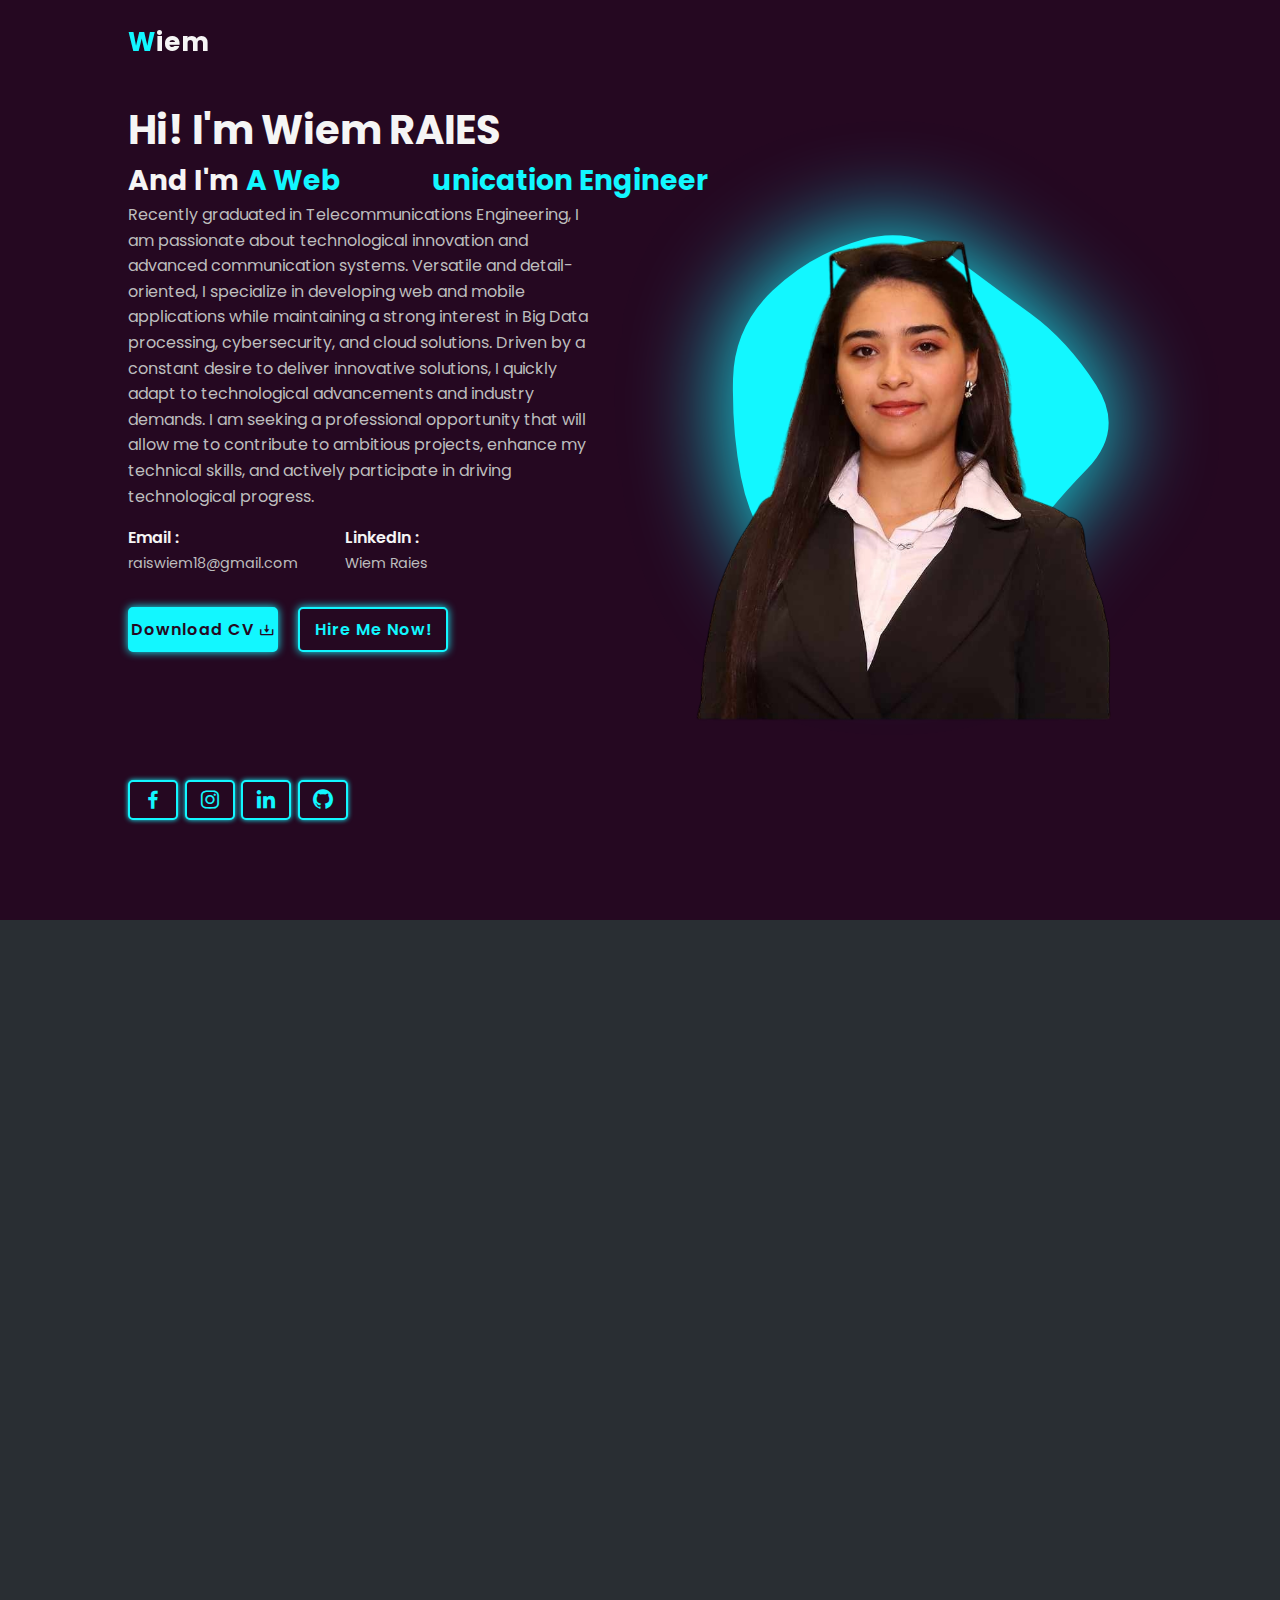
==== commit e3ab12d1: "second commit" ====
--- a/index.html
+++ b/index.html
@@ -675,7 +675,7 @@
         <span>Ask Me Question</span>
         <h2>Contact Me</h2>
         <form id="contact-form" action="https://formsubmit.co/raiswiem18@gmail.com" method="POST">
-          <input type="hidden" name="_next" value="https://wiemraies.github.io/thank_you.html">
+          <input type="hidden" name="_next" value="https://wiemraies.github.io/Portfoliow/thank_you.html">
           <input type="text" name="name" placeholder="Your Name" required />
           <input type="email" name="email" placeholder="Your Email" required />
           <textarea name="message" cols="30" rows="10" placeholder="Your Message" required></textarea>
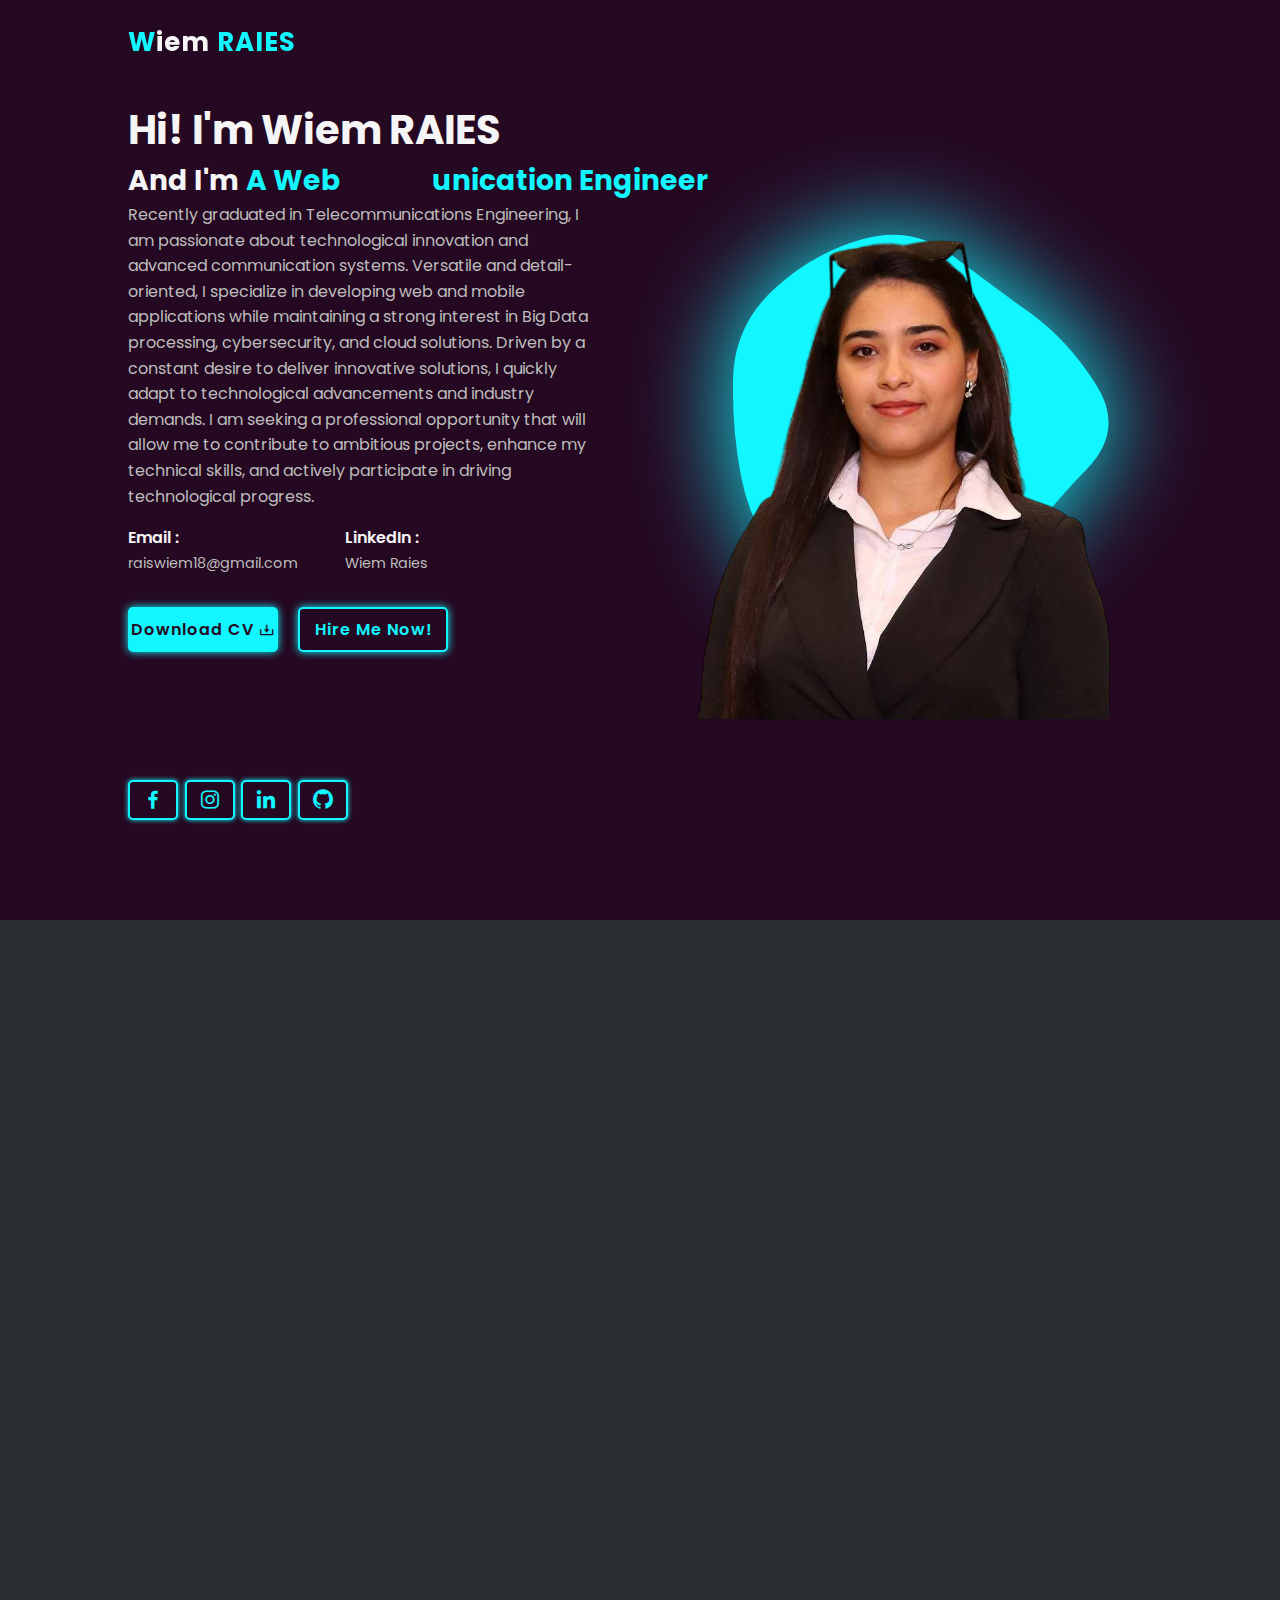
==== commit 89809f18: "third commit" ====
--- a/index.html
+++ b/index.html
@@ -14,7 +14,7 @@
   <body>
     <!--header site-->
     <header>
-      <div class="logo"><span>W</span>iem</div>
+      <div class="logo"><span>W</span>iem&nbsp;<span>RAIES</span></div>
       <ul class="navlist">
         <li><a href="#home" style="--i: 1">Home</a></li>
         <li><a href="#about" style="--i: 2">About Me</a></li>
@@ -32,10 +32,10 @@
         <div class="change-text">
           <h3>And I'm</h3>
           <h3>
-            <span class="word">A&nbsp Telecommunication &nbsp Engineer</span>
-            <span class="word">A&nbsp Web &nbsp Developper</span>
-            <span class="word">An&nbsp Android &nbsp Developper</span>
-            <span class="word">A &nbspNetwork &nbsp Engineer</span>
+            <span class="word">A&nbsp; Telecommunication &nbsp; Engineer</span>
+            <span class="word">A&nbsp; Web &nbsp; Developper</span>
+            <span class="word">An&nbsp; Android &nbsp; Developper</span>
+            <span class="word">A &nbsp;Network &nbsp; Engineer</span>
           </h3>
         </div>
         <p>
@@ -192,67 +192,63 @@
       </div>
     </section>
     <!--services section--------------------------------------------------------------------------------------------------------------------------------------------------------->
-        <section id="certifications" class="services">
-          <div class="main-text scroll-scale">
-              <span>What I Have Earned</span>
-              <h2>My Certifications</h2>
-          </div>
-          <div class="section-services scroll-bottom">
-              <!-- Badge 1 -->
-              <div class="service-box">
-                <h3>Azure Fundamentals Certification</h3>
-                <div data-iframe-width="150" data-iframe-height="270" data-share-badge-id="22de9ac3-10bc-4578-92ba-cdc9b7814b3c" data-share-badge-host="https://www.credly.com"></div>
-                <div class="btn-box service-btn">
-                  <a href="https://www.credly.com/badges/22de9ac3-10bc-4578-92ba-cdc9b7814b3c" target="_blank" class="btn">View Badge</a>
-                </div>
-              </div>
-            
-              <!-- Badge 2 -->
-              <div class="service-box">
-                <h3>Azure AI Fundamentals Certification </h3>
-                <div data-iframe-width="150" data-iframe-height="270" data-share-badge-id="ca63d900-40e5-4c49-856b-96e737a09b0c" data-share-badge-host="https://www.credly.com"></div>
-                <div class="btn-box service-btn">
-                  <a href="https://www.credly.com/badges/ca63d900-40e5-4c49-856b-96e737a09b0c" target="_blank" class="btn">View Badge</a>
-                </div>
-              </div>
-            
-              <!-- Badge 3 -->
-              <div class="service-box">
-                <h3>Azure Data Fundamentals Certification</h3>
-                <div data-iframe-width="150" data-iframe-height="270" data-share-badge-id="55c4f37c-9c66-4fa6-a937-0f17bbb0f55c" data-share-badge-host="https://www.credly.com"></div>
-                <div class="btn-box service-btn">
-                  <a href="https://www.credly.com/badges/55c4f37c-9c66-4fa6-a937-0f17bbb0f55c" target="_blank" class="btn">View Badge</a>
-                </div>
-              </div>
-            
-              <!-- Badge 4 -->
-              <div class="service-box">
-                <h3>DevNet Associate Certification</h3>
-                <div data-iframe-width="150" data-iframe-height="270" data-share-badge-id="2e9d5932-2f75-4a6f-bd14-d27a5b949b58" data-share-badge-host="https://www.credly.com"></div>
-                <div class="btn-box service-btn">
-                  <a href="https://www.credly.com/badges/2e9d5932-2f75-4a6f-bd14-d27a5b949b58" target="_blank" class="btn">View Badge</a>
-                </div>
-              </div>
-            
-              <!-- Badge 5 -->
-              <div class="service-box">
-                <h3>CCNA: Introduction To Networks Certification </h3>
-                <div data-iframe-width="150" data-iframe-height="270" data-share-badge-id="d628acae-570e-4325-a9f1-e485c5550756" data-share-badge-host="https://www.credly.com"></div>
-                <div class="btn-box service-btn">
-                  <a href="https://www.credly.com/badges/d628acae-570e-4325-a9f1-e485c5550756" target="_blank" class="btn">View Badge</a>
-                </div>
-              </div>
-            </div>
-            <!-- Script for Credly Badges -->
-            <script type="text/javascript" async src="//cdn.credly.com/assets/utilities/embed.js"></script>
-  
-          </div>
-      </section>
+    <section id="certifications" class="services">
+      <div class="main-text scroll-scale">
+          <span>What I Have Earned</span>
+          <h2>My Certifications</h2>
+      </div>
+      <div class="section-services scroll-bottom">
+          <!-- Badge 1 -->
+          <div class="service-box">
+            <h3>Azure Fundamentals Certification</h3>
+            <div data-iframe-width="150" data-iframe-height="270" data-share-badge-id="22de9ac3-10bc-4578-92ba-cdc9b7814b3c" data-share-badge-host="https://www.credly.com"></div>
+            <div class="btn-box service-btn">
+              <a href="https://www.credly.com/badges/22de9ac3-10bc-4578-92ba-cdc9b7814b3c" target="_blank" class="btn">View Badge</a>
+            </div>
+          </div>
+        
+          <!-- Badge 2 -->
+          <div class="service-box">
+            <h3>Azure AI Fundamentals Certification </h3>
+            <div data-iframe-width="150" data-iframe-height="270" data-share-badge-id="ca63d900-40e5-4c49-856b-96e737a09b0c" data-share-badge-host="https://www.credly.com"></div>
+            <div class="btn-box service-btn">
+              <a href="https://www.credly.com/badges/ca63d900-40e5-4c49-856b-96e737a09b0c" target="_blank" class="btn">View Badge</a>
+            </div>
+          </div>
+        
+          <!-- Badge 3 -->
+          <div class="service-box">
+            <h3>Azure Data Fundamentals Certification</h3>
+            <div data-iframe-width="150" data-iframe-height="270" data-share-badge-id="55c4f37c-9c66-4fa6-a937-0f17bbb0f55c" data-share-badge-host="https://www.credly.com"></div>
+            <div class="btn-box service-btn">
+              <a href="https://www.credly.com/badges/55c4f37c-9c66-4fa6-a937-0f17bbb0f55c" target="_blank" class="btn">View Badge</a>
+            </div>
+          </div>
+        
+          <!-- Badge 4 -->
+          <div class="service-box">
+            <h3>DevNet Associate Certification</h3>
+            <div data-iframe-width="150" data-iframe-height="270" data-share-badge-id="2e9d5932-2f75-4a6f-bd14-d27a5b949b58" data-share-badge-host="https://www.credly.com"></div>
+            <div class="btn-box service-btn">
+              <a href="https://www.credly.com/badges/2e9d5932-2f75-4a6f-bd14-d27a5b949b58" target="_blank" class="btn">View Badge</a>
+            </div>
+          </div>
+        
+          <!-- Badge 5 -->
+          <div class="service-box">
+            <h3>CCNA: Introduction To Networks Certification </h3>
+            <div data-iframe-width="150" data-iframe-height="270" data-share-badge-id="d628acae-570e-4325-a9f1-e485c5550756" data-share-badge-host="https://www.credly.com"></div>
+            <div class="btn-box service-btn">
+              <a href="https://www.credly.com/badges/d628acae-570e-4325-a9f1-e485c5550756" target="_blank" class="btn">View Badge</a>
+            </div>
+          </div>
+        </div>
+        <!-- Script for Credly Badges -->
+        <script type="text/javascript" async src="//cdn.credly.com/assets/utilities/embed.js"></script>
+
+      </div>
+  </section>
     
-
-
-
-
     <!--skill section-------------------------------------------------------------------------------------------------------------------------------------------------------->
     <section id="skills" class="skills">
       <div class="main-text scroll-scale">
